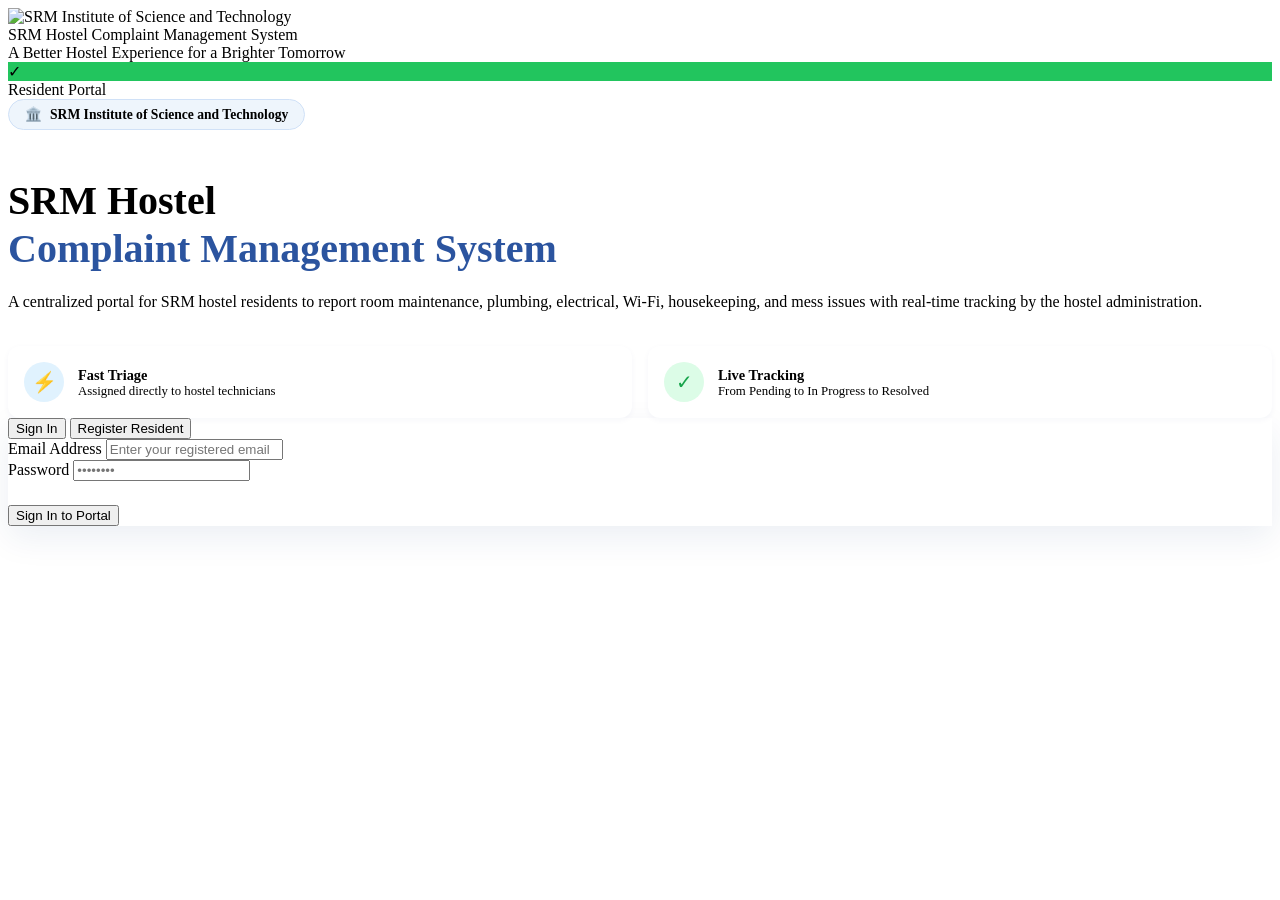
==== src/main/resources/static/index.html @ 28cbbddb "Initial commit: SRM Hostel Smart Complaint Management System" ====
<!DOCTYPE html>
<html lang="en">
<head>
    <meta charset="UTF-8">
    <meta name="viewport" content="width=device-width, initial-scale=1.0">
    <title>SRM Hostel Complaint Management System - SRMIST</title>
    <meta name="description" content="Official SRM Hostel Complaint Management System for student residents and hostel administration.">
    <link rel="icon" type="image/png" href="/images/srm-logo.png">
    <link rel="stylesheet" href="/css/style.css">
</head>
<body class="landing-shell">
    <!-- Top Navigation Bar -->
    <header class="app-header">
        <div class="header-left">
            <img src="/images/srm-logo.png" alt="SRM Institute of Science and Technology" class="brand-logo-img">
            <span class="brand-divider"></span>
            <div class="brand-title-group">
                <span class="brand-title-main">SRM Hostel</span>
                <span class="brand-title-sub">Complaint Management System</span>
            </div>
        </div>

        <div class="header-center">
            <div class="header-slogan-banner">
                <span>A Better Hostel Experience for a Brighter Tomorrow</span>
            </div>
        </div>

        <div class="header-right">
            <div class="user-profile-menu">
                <div class="user-avatar-circle" style="background: #22c55e;">✓</div>
                <span class="user-name-text">Resident Portal</span>
            </div>
        </div>
    </header>

    <!-- Main Content: Hero & Auth -->
    <main class="landing-hero">
        <!-- Left Hero Introduction -->
        <div>
            <div style="display: inline-flex; align-items: center; gap: 8px; background: #eef5fc; border: 1px solid #d0e1f7; border-radius: 9999px; padding: 6px 16px; font-size: 0.85rem; font-weight: 600; color: var(--srm-navy); margin-bottom: 1.25rem;">
                <span>🏛️</span> SRM Institute of Science and Technology
            </div>
            <h1 style="font-family: var(--font-heading); font-size: 2.5rem; font-weight: 800; color: var(--srm-navy); line-height: 1.2; margin-bottom: 1rem;">
                SRM Hostel<br>
                <span style="color: #2b549f; font-weight: 700;">Complaint Management System</span>
            </h1>
            <p style="font-size: 1rem; color: var(--text-muted); line-height: 1.6; margin-bottom: 2rem;">
                A centralized portal for SRM hostel residents to report room maintenance, plumbing, electrical, Wi-Fi, housekeeping, and mess issues with real-time tracking by the hostel administration.
            </p>

            <div style="display: grid; grid-template-columns: 1fr 1fr; gap: 16px;">
                <div style="background: #ffffff; border: 1px solid var(--border-light); border-radius: 12px; padding: 16px; display: flex; align-items: center; gap: 14px; box-shadow: 0 2px 6px rgba(19, 50, 118, 0.04);">
                    <div style="width: 40px; height: 40px; border-radius: 50%; background: #e0f2fe; color: #0284c7; display: flex; align-items: center; justify-content: center; font-size: 1.25rem;">
                        ⚡
                    </div>
                    <div>
                        <strong style="font-size: 0.9rem; color: var(--text-heading);">Fast Triage</strong>
                        <div style="font-size: 0.8rem; color: var(--text-muted);">Assigned directly to hostel technicians</div>
                    </div>
                </div>

                <div style="background: #ffffff; border: 1px solid var(--border-light); border-radius: 12px; padding: 16px; display: flex; align-items: center; gap: 14px; box-shadow: 0 2px 6px rgba(19, 50, 118, 0.04);">
                    <div style="width: 40px; height: 40px; border-radius: 50%; background: #dcfce7; color: #16a34a; display: flex; align-items: center; justify-content: center; font-size: 1.25rem;">
                        ✓
                    </div>
                    <div>
                        <strong style="font-size: 0.9rem; color: var(--text-heading);">Live Tracking</strong>
                        <div style="font-size: 0.8rem; color: var(--text-muted);">From Pending to In Progress to Resolved</div>
                    </div>
                </div>
            </div>
        </div>

        <!-- Right Auth Card -->
        <div>
            <div class="card" style="box-shadow: 0 12px 32px rgba(19, 50, 118, 0.08);">
                <div class="tab-container">
                    <button type="button" id="tab-login" class="tab-btn active">Sign In</button>
                    <button type="button" id="tab-register" class="tab-btn">Register Resident</button>
                </div>

                <!-- Login Form -->
                <form id="form-login">
                    <div class="form-group">
                        <label for="login-email">Email Address</label>
                        <input type="email" id="login-email" placeholder="Enter your registered email" required autocomplete="email">
                    </div>

                    <div class="form-group">
                        <label for="login-password">Password</label>
                        <input type="password" id="login-password" placeholder="••••••••" required autocomplete="current-password">
                    </div>

                    <button type="submit" class="btn btn-primary btn-block" style="margin-top: 1.5rem;">
                        Sign In to Portal
                    </button>
                </form>

                <!-- Student Register Form -->
                <form id="form-register" style="display: none;">
                    <div class="form-group">
                        <label for="reg-name">Full Name *</label>
                        <input type="text" id="reg-name" placeholder="e.g. Maya Lin" required>
                    </div>

                    <div class="form-group">
                        <label for="reg-email">Email Address *</label>
                        <input type="email" id="reg-email" placeholder="e.g. resident@srmist.edu" required>
                    </div>

                    <div class="form-group">
                        <label for="reg-password">Password * (min 6 characters)</label>
                        <input type="password" id="reg-password" placeholder="••••••••" minlength="6" required>
                    </div>

                    <div style="display: grid; grid-template-columns: 1fr 1fr; gap: 1rem;">
                        <div class="form-group">
                            <label for="reg-studentid">Registration / Student No</label>
                            <input type="text" id="reg-studentid" placeholder="RA2411003010..." required>
                        </div>
                        <div class="form-group">
                            <label for="reg-dept">Department</label>
                            <input type="text" id="reg-dept" placeholder="CSE, ECE, Mech...">
                        </div>
                    </div>

                    <div class="form-group">
                        <label for="reg-room">Hostel Room *</label>
                        <input type="text" id="reg-room" placeholder="e.g. Hostel Block B, Room 304" required>
                    </div>

                    <button type="submit" class="btn btn-primary btn-block" style="margin-top: 1rem;">
                        Create Resident Account
                    </button>
                </form>
            </div>
        </div>
    </main>

    <!-- Global Toast Container -->
    <div id="toast-container"></div>

    <script src="/js/api.js"></script>
    <script src="/js/auth.js"></script>
</body>
</html>
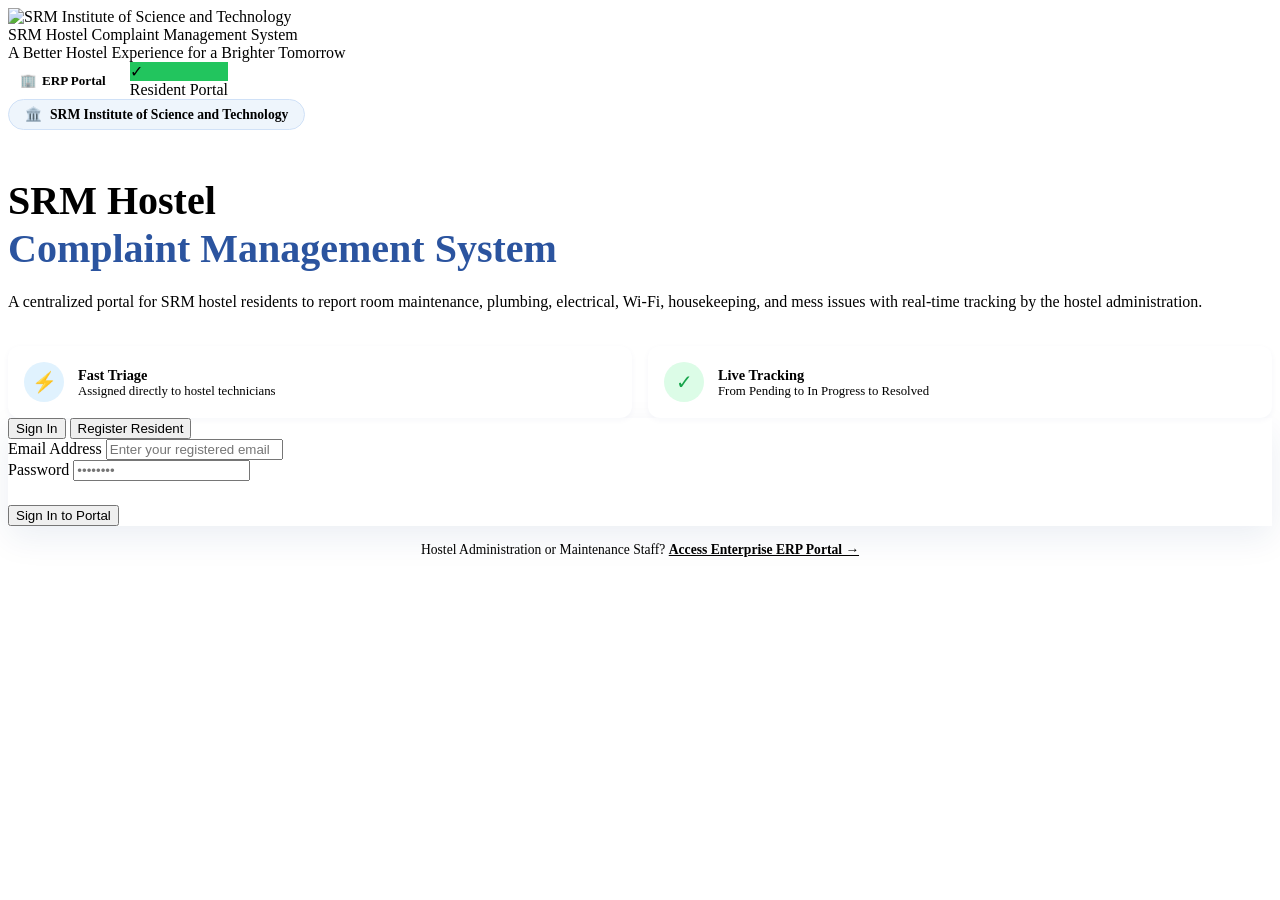
==== commit 8b22c010: "feat(erp): transform into enterprise ERP portal with HRM, departments, workflows, analytics, and RBA" ====
--- a/src/main/resources/static/index.html
+++ b/src/main/resources/static/index.html
@@ -26,7 +26,10 @@
             </div>
         </div>
 
-        <div class="header-right">
+        <div class="header-right" style="display: flex; align-items: center; gap: 12px;">
+            <a href="/erp.html" class="btn btn-secondary btn-sm" style="text-decoration:none; display:inline-flex; align-items:center; gap:6px; font-weight:600; padding: 6px 12px; font-size: 0.82rem; background: #ffffff; border: 1px solid var(--border-light); color: var(--srm-navy); border-radius: 6px;">
+                <span>🏢</span> ERP Portal
+            </a>
             <div class="user-profile-menu">
                 <div class="user-avatar-circle" style="background: #22c55e;">✓</div>
                 <span class="user-name-text">Resident Portal</span>
@@ -135,6 +138,9 @@
                     </button>
                 </form>
             </div>
+            <div style="text-align: center; margin-top: 1rem; font-size: 0.85rem; color: var(--text-muted);">
+                Hostel Administration or Maintenance Staff? <a href="/erp.html" style="color: var(--srm-navy); font-weight: 600; text-decoration: underline;">Access Enterprise ERP Portal &rarr;</a>
+            </div>
         </div>
     </main>
 
